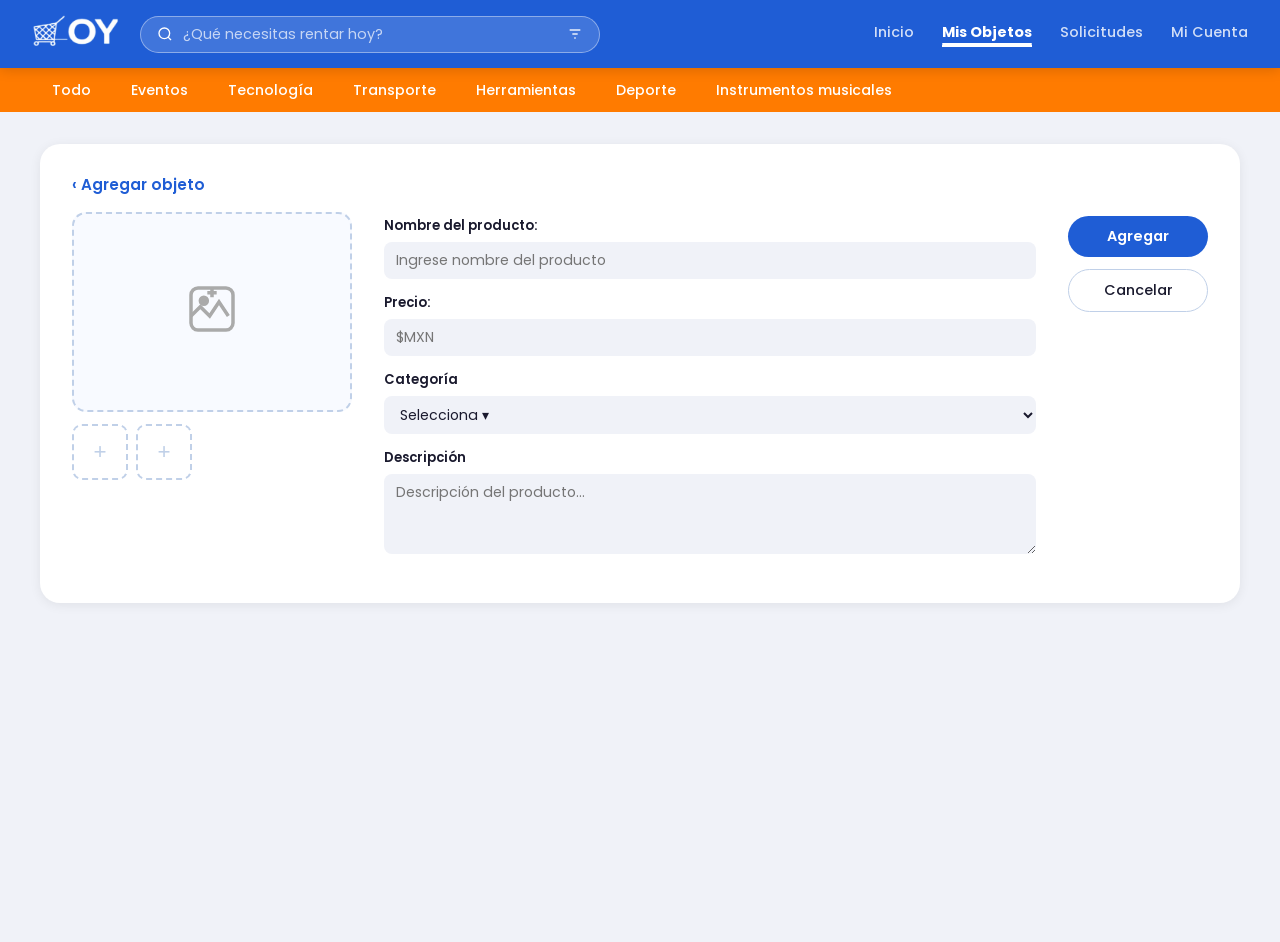
==== Web/agregar-objeto.html @ 55e39ef5 "ya todo" ====
<!DOCTYPE html>
<html lang="es">
<head>
  <meta charset="UTF-8"/>
  <meta name="viewport" content="width=device-width, initial-scale=1.0"/>
  <title>ROY – Agregar Objeto</title>
  <link rel="stylesheet" href="styles.css"/>
  <link href="https://fonts.googleapis.com/css2?family=Poppins:wght@400;500;600;700&display=swap" rel="stylesheet"/>
</head>
<body class="dashboard-page">

  <nav class="navbar-dashboard">
    <a href="dashboard.html" class="logo-dash">
      <img src="img/roy_blanco.png" alt="ROY" class="logo-img-dash"/>
    </a>
    <div class="dash-search">
      <svg width="16" height="16" viewBox="0 0 24 24" fill="none" stroke="white" stroke-width="2"><circle cx="11" cy="11" r="8"/><path d="m21 21-4.35-4.35"/></svg>
      <input type="text" class="dash-search-input" id="searchInput" placeholder="¿Qué necesitas rentar hoy?"/>
      <svg width="16" height="16" viewBox="0 0 24 24" fill="none" stroke="white" stroke-width="2"><line x1="4" y1="6" x2="20" y2="6"/><line x1="8" y1="12" x2="16" y2="12"/><line x1="11" y1="18" x2="13" y2="18"/></svg>
    </div>
    <div class="dash-nav-links">
      <a href="dashboard.html"   class="dash-nav-link">Inicio</a>
      <a href="mis-objetos.html" class="dash-nav-link active">Mis Objetos</a>
      <a href="solicitudes.html" class="dash-nav-link">Solicitudes</a>
      <a href="mi-cuenta.html"   class="dash-nav-link">Mi Cuenta</a>
    </div>
  </nav>

  <nav class="cat-navbar">
    <button class="cat-nav-btn" data-cat="todas">Todo</button>
    <button class="cat-nav-btn" data-cat="eventos">Eventos</button>
    <button class="cat-nav-btn" data-cat="tecnologia">Tecnología</button>
    <button class="cat-nav-btn" data-cat="transporte">Transporte</button>
    <button class="cat-nav-btn" data-cat="herramientas">Herramientas</button>
    <button class="cat-nav-btn" data-cat="deporte">Deporte</button>
    <button class="cat-nav-btn" data-cat="instrumentos">Instrumentos musicales</button>
  </nav>

  <main class="dash-main">

    <div class="agregar-layout">

      <!-- IZQUIERDA: galería -->
      <div class="agregar-galeria">
        <a href="mis-objetos.html" class="breadcrumb-back">‹ Agregar objeto</a>

        <!-- Imagen principal -->
        <div class="agregar-img-main" id="dropZone" onclick="document.getElementById('fileInput').click()">
          <img id="preview-img" src="" alt="" style="display:none; width:100%; height:100%; object-fit:cover; border-radius:12px;"/>
          <div id="upload-placeholder">
            <svg width="56" height="56" viewBox="0 0 24 24" fill="none" stroke="#aaa" stroke-width="1.5">
              <rect x="3" y="3" width="18" height="18" rx="3"/>
              <path d="M3 15l4-4 4 4 4-6 4 6"/>
              <circle cx="8.5" cy="8.5" r="1.5" fill="#aaa"/>
              <path d="M12 3v4M10 5h4" stroke="#aaa" stroke-width="1.5"/>
            </svg>
          </div>
          <input type="file" id="fileInput" accept="image/*" style="display:none"/>
        </div>

        <!-- Thumbnails -->
        <div class="agregar-thumbs">
          <button class="agregar-thumb-add" onclick="document.getElementById('fileInput').click()">+</button>
          <button class="agregar-thumb-add">+</button>
        </div>
      </div>

      <!-- CENTRO: formulario -->
      <div class="agregar-form">
        <div class="modal-campo">
          <label>Nombre del producto:</label>
          <input type="text" class="modal-input" id="ag-nombre" placeholder="Ingrese nombre del producto"/>
        </div>
        <div class="modal-campo">
          <label>Precio:</label>
          <input type="number" class="modal-input" id="ag-precio" placeholder="$MXN"/>
        </div>
        <div class="modal-campo">
          <label>Categoría</label>
          <select class="modal-input" id="ag-cat">
            <option value="">Selecciona ▾</option>
            <option>Herramientas</option>
            <option>Tecnología</option>
            <option>Transporte</option>
            <option>Eventos</option>
            <option>Deporte</option>
            <option>Instrumentos musicales</option>
          </select>
        </div>
        <div class="modal-campo">
          <label>Descripción</label>
          <textarea class="modal-input modal-textarea" id="ag-desc" placeholder="Descripción del producto..."></textarea>
        </div>
      </div>

      <!-- DERECHA: botones -->
      <div class="agregar-btns">
        <button class="btn-guardar-modal" onclick="agregarObjeto()">Agregar</button>
        <a href="mis-objetos.html" class="btn-cancelar-modal" style="text-align:center; text-decoration:none; display:block;">Cancelar</a>
      </div>

    </div>
  </main>

  <script src="agregar-objeto.js"></script>
</body>
</html>
---- Web/styles.css ----
/* ============================================================
   ROY – Estilos principales
   Azul: #1f5dd5  |  Naranja: #ff7b00  |  Blanco: #FFFFFF
============================================================ */
*, *::before, *::after { box-sizing: border-box; margin: 0; padding: 0; }

:root {
  --azul:       #1f5dd5;
  --azul-dark:  #1a4fb5;
  --naranja:    #ff7b00;
  --blanco:     #FFFFFF;
  --texto:      #1A1A2E;
  --texto-suave:#666;
  --font: 'Poppins', sans-serif;
}

body { font-family: var(--font); color: var(--texto); background: var(--blanco); overflow-x: hidden; }

/* ── NAVBAR ── */
.navbar {
  display: flex; align-items: center; justify-content: space-between;
  padding: 0 40px; height: 72px; background: var(--blanco);
  box-shadow: 0 2px 12px rgba(0,0,0,.08); position: sticky; top: 0; z-index: 100;
}
.logo-img { height: 48px; object-fit: contain; }
.nav-links { display: flex; gap: 32px; }
.nav-link {
  text-decoration: none; color: var(--texto); font-weight: 500;
  font-size: .95rem; position: relative; padding-bottom: 4px; transition: color .2s;
}
.nav-link:hover { color: var(--azul); }
.nav-link.active { color: var(--azul); }

/* Rayita — solo aparece en hover */
.nav-link::after {
  content: '';
  position: absolute;
  bottom: 0; left: 50%; right: 50%;
  height: 2px;
  background: var(--azul);
  border-radius: 2px;
  transition: left .25s ease, right .25s ease;
}
.nav-link:hover::after {
  left: 0;
  right: 0;
}
.nav-actions { display: flex; gap: 12px; align-items: center; }

/* ── BOTONES NAVBAR ── */
.btn-primary {
  background: var(--azul); color: var(--blanco); border: 2px solid var(--azul);
  padding: 10px 24px; border-radius: 50px; font-family: var(--font);
  font-size: .9rem; font-weight: 500; text-decoration: none;
  transition: background .25s, color .25s, transform .15s; display: inline-block;
}
.btn-primary:hover { background: transparent; color: var(--azul); transform: translateY(-1px); }

.btn-outline {
  background: transparent; color: var(--azul); border: 2px solid var(--azul);
  padding: 10px 24px; border-radius: 50px; font-family: var(--font);
  font-size: .9rem; font-weight: 500; text-decoration: none;
  transition: background .2s, color .2s, transform .15s; display: inline-block;
}
.btn-outline:hover { background: var(--azul); color: var(--blanco); transform: translateY(-1px); }

/* ── BOTONES HERO ── */
.btn-primary-hero {
  background: var(--azul-dark); color: var(--blanco); border: 2px solid var(--azul-dark);
  padding: 12px 32px; border-radius: 50px; font-family: var(--font);
  font-size: 1rem; font-weight: 500; text-decoration: none;
  transition: background .2s, transform .15s; display: inline-block;
}
.btn-primary-hero:hover { background: #012d6e; transform: translateY(-1px); }

.btn-outline-white {
  background: transparent; color: var(--blanco); border: 2px solid var(--blanco);
  padding: 12px 32px; border-radius: 50px; font-family: var(--font);
  font-size: 1rem; font-weight: 500; text-decoration: none;
  transition: background .2s, color .2s; display: inline-block;
}
.btn-outline-white:hover { background: var(--blanco); color: var(--azul); }

/* ── HERO ── */
.hero {
  background: var(--azul);          /* fondo azul sólido */
  display: flex;
  align-items: center;
  justify-content: space-between;
  padding: 50px 80px 0;             /* sin padding-bottom, la ola ocupa ese espacio */
  gap: 40px;
  position: relative;
  overflow: hidden;
}

.hero-content { flex: 1; position: relative; z-index: 2; padding-bottom: 80px; }
.hero-img      { flex: 1; display: flex; justify-content: flex-end; position: relative; z-index: 2; align-self: flex-end; }

.hero-title {
  font-size: 2.8rem; font-weight: 700; color: var(--blanco);
  line-height: 1.15; margin-bottom: 32px;
}
.hero-btns { display: flex; gap: 16px; flex-wrap: wrap; }

.hero-illustration-img {
  width: 100%; max-width: 500px; object-fit: contain;
  display: block;
}

/* ── OLA al fondo del hero ── */
.hero-wave-svg {
  position: absolute;
  bottom: 0; left: 0;
  width: 100%;
  z-index: 1;
  line-height: 0;
}
.hero-wave-svg svg {
  display: block;
  width: 100%;
  height: 160px;
}

/* ── VENTAJAS ── */
.ventajas { padding: 70px 80px; text-align: center; background: var(--blanco); }
.ventajas-sub { font-size: 1.1rem; color: var(--texto); margin-bottom: 48px; }
.highlight { color: var(--azul); font-weight: 600; }

.cards-row { display: flex; gap: 32px; justify-content: center; flex-wrap: wrap; }
.card {
  border: 1.5px solid #D9E2F0; border-radius: 20px; padding: 36px 28px;
  width: 240px; text-align: center; transition: box-shadow .2s, transform .2s;
}
.card:hover { box-shadow: 0 8px 28px rgba(3,73,165,.15); transform: translateY(-4px); }
.card-icon  { font-size: 2.8rem; margin-bottom: 16px; }
.card-title { color: var(--azul); font-weight: 600; font-size: 1rem; margin-bottom: 10px; }
.card-desc  { color: var(--texto-suave); font-size: .88rem; line-height: 1.5; }

/* ── DIVISOR ── */
.divider { border: none; border-top: 2px solid var(--azul); margin: 0 80px; }

/* ── SOBRE ATP ── */
.sobre { display: flex; gap: 60px; align-items: flex-start; padding: 60px 80px 80px; }
.sobre-logo {
  background: #EFF3FB; border-radius: 16px; padding: 32px; flex-shrink: 0;
  display: flex; align-items: center; justify-content: center;
}
.atp-logo { width: 140px; height: auto; object-fit: contain; }
.sobre-text { max-width: 760px; }
.sobre-negra   { font-size: 1.5rem; font-weight: 700; color: var(--texto); }
.sobre-naranja { font-size: 1.5rem; font-weight: 700; color: var(--naranja); }
.sobre-text p  { margin-top: 14px; font-size: .95rem; line-height: 1.7; color: #444; }

/* ── AUTH ── */
.auth-page { background: var(--blanco); }
.navbar-auth { justify-content: space-between; }
.nav-tagline  { font-weight: 600; font-size: .9rem; color: var(--texto); }

.auth-hero {
  position: relative; min-height: calc(100vh - 72px);
  display: flex; align-items: center; justify-content: center; overflow: hidden;
}
.auth-wave {
  position: absolute; top: 0; left: 0; right: 0; height: 300px;
  background: var(--azul); clip-path: ellipse(60% 100% at 50% 0%); z-index: 0;
}
.auth-wave::after {
  content: ''; position: absolute; bottom: -20px; left: -5%;
  width: 110%; height: 40px; background: var(--naranja); border-radius: 50%;
}
.auth-card {
  position: relative; z-index: 2; background: var(--blanco);
  border-radius: 24px; padding: 40px 44px; width: 100%; max-width: 500px;
  box-shadow: 0 16px 48px rgba(0,0,0,.14); margin: 40px 0;
}
.auth-title { font-size: 1.6rem; font-weight: 400; color: var(--azul); margin-bottom: 8px; }
.auth-title strong { font-weight: 700; }
.auth-sub { font-size: .88rem; color: var(--texto-suave); margin-bottom: 28px; line-height: 1.5; }

.form-group { margin-bottom: 18px; }
.form-input {
  width: 100%; border: none; border-bottom: 1.5px solid #CCC;
  padding: 10px 4px; font-family: var(--font); font-size: .95rem;
  color: var(--texto); outline: none; background: transparent; transition: border-color .2s;
}
.form-input:focus        { border-bottom-color: var(--azul); }
.form-input::placeholder { color: #AAA; }
.btn-form {
  width: 100%; background: transparent; color: var(--azul); border: 2px solid var(--azul);
  padding: 13px; border-radius: 50px; font-family: var(--font); font-size: 1rem;
  font-weight: 600; cursor: pointer; margin-top: 12px;
  transition: background .2s, color .2s, transform .15s;
}
.btn-form:hover { background: var(--azul); color: var(--blanco); transform: translateY(-1px); }
.auth-link { text-align: center; margin-top: 18px; font-size: .88rem; color: var(--texto-suave); }
.auth-link a { color: var(--naranja); font-weight: 600; text-decoration: none; }
.auth-link a:hover { text-decoration: underline; }
.auth-deco       { position: absolute; font-size: 4rem; z-index: 1; opacity: .6; }
.auth-deco-left  { bottom: 60px; left: 60px; }
.auth-deco-right { bottom: 60px; right: 60px; font-size: 5rem; }

/* ── RESPONSIVE ── */
@media (max-width: 768px) {
  .navbar     { padding: 0 20px; }
  .nav-links  { display: none; }
  .hero       { flex-direction: column; padding: 40px 24px 0; }
  .hero-title { font-size: 2rem; }
  .hero-img   { justify-content: center; }
  .ventajas   { padding: 50px 24px; }
  .divider    { margin: 0 24px; }
  .sobre      { flex-direction: column; padding: 40px 24px; }
  .auth-card  { margin: 20px; padding: 32px 24px; }
}


/* ══════════════════════════════
   DASHBOARD (home usuario logueado)
══════════════════════════════ */
.dashboard-page {
  background: #f0f2f8;
  min-height: 100vh;
}

.navbar-dashboard {
  background: var(--azul);
  display: flex;
  align-items: center;
  gap: 24px;
  padding: 0 32px;
  height: 70px;
  position: sticky;
  top: 0;
  z-index: 100;
}

.logo-img-dash {
  height: 42px;
  object-fit: contain;
}

/* Buscador */
.dash-search {
  flex: 1;
  max-width: 500px;
  display: flex;
  align-items: center;
  background: var(--azul);
  border: 2px solid rgba(255,255,255,.5);
  border-radius: 50px;
  padding: 6px 16px;
  gap: 10px;
}
.dash-search-icon  { font-size: 1rem; color: var(--blanco); opacity: .8; }
.dash-search-input {
  flex: 1;
  background: transparent;
  border: none;
  outline: none;
  color: var(--blanco);
  font-family: var(--font);
  font-size: .9rem;
}
.dash-search-input::placeholder { color: rgba(255,255,255,.7); }
.dash-search-filter { font-size: 1.1rem; color: var(--blanco); cursor: pointer; opacity: .8; }

/* Links de nav del dashboard */
.dash-nav-links {
  display: flex;
  gap: 28px;
  margin-left: auto;
}
.dash-nav-link {
  color: var(--blanco);
  text-decoration: none;
  font-weight: 500;
  font-size: .95rem;
  opacity: .85;
  transition: opacity .2s;
  white-space: nowrap;
}
.dash-nav-link:hover,
.dash-nav-link.active { opacity: 1; }
.dash-nav-link.active {
  font-weight: 700;
  border-bottom: 2px solid var(--blanco);
  padding-bottom: 2px;
}

/* Área de contenido */
.dash-main {
  padding: 32px 40px;
  min-height: calc(100vh - 70px);
}

/* ── Mensaje de error en auth ── */
.auth-error {
  background: #fdecea;
  color: #c0392b;
  border: 1px solid #f5c6cb;
  border-radius: 10px;
  padding: 10px 14px;
  font-size: .88rem;
  margin-bottom: 16px;
}


/* ══════════════════════════════
   DASHBOARD COMPLETO
══════════════════════════════ */
.dashboard-page {
  background: #F0F2F8;
  min-height: 100vh;
}

/* ── Navbar ── */
.navbar-dashboard {
  background: var(--azul);
  display: flex;
  align-items: center;
  gap: 20px;
  padding: 0 32px;
  height: 68px;
  position: sticky;
  top: 0;
  z-index: 100;
  box-shadow: 0 2px 12px rgba(0,0,0,.15);
}
.logo-img-dash { height: 38px; object-fit: contain; }

/* Buscador */
.dash-search {
  flex: 1;
  max-width: 460px;
  display: flex;
  align-items: center;
  background: rgba(255,255,255,.15);
  border: 1.5px solid rgba(255,255,255,.4);
  border-radius: 50px;
  padding: 7px 16px;
  gap: 10px;
  transition: background .2s, border-color .2s;
}
.dash-search:focus-within {
  background: rgba(255,255,255,.22);
  border-color: rgba(255,255,255,.7);
}
.dash-search-icon, .dash-search-filter { display: flex; align-items: center; flex-shrink: 0; }
.dash-search-filter { cursor: pointer; opacity: .8; }
.dash-search-input {
  flex: 1; background: transparent; border: none; outline: none;
  color: var(--blanco); font-family: var(--font); font-size: .9rem;
}
.dash-search-input::placeholder { color: rgba(255,255,255,.7); }

/* Nav links */
.dash-nav-links { display: flex; gap: 28px; margin-left: auto; }
.dash-nav-link {
  color: var(--blanco); text-decoration: none; font-weight: 500;
  font-size: .9rem; opacity: .8; transition: opacity .2s;
  white-space: nowrap; padding-bottom: 3px; position: relative;
}
.dash-nav-link::after {
  content: ''; position: absolute; bottom: 0; left: 50%; right: 50%;
  height: 2px; background: var(--blanco); border-radius: 2px;
  transition: left .25s ease, right .25s ease;
}
.dash-nav-link:hover, .dash-nav-link.active { opacity: 1; }
.dash-nav-link:hover::after, .dash-nav-link.active::after { left: 0; right: 0; }

/* ── Main ── */
.dash-main { padding: 32px 40px; }

/* Bienvenida */
.dash-welcome { margin-bottom: 28px; }
.dash-welcome-title { font-size: 1.5rem; font-weight: 700; color: var(--texto); }
.dash-welcome-title span { color: var(--azul); }
.dash-welcome-sub { font-size: .95rem; color: var(--texto-suave); margin-top: 4px; }

/* Secciones */
.dash-section { margin-bottom: 36px; }
.dash-section-title {
  font-size: 1.1rem; font-weight: 600; color: var(--texto);
  margin-bottom: 16px; padding-left: 4px;
  border-left: 4px solid var(--azul); padding-left: 12px;
}

/* Categorías */
.cat-row { display: flex; gap: 10px; flex-wrap: wrap; }
.cat-btn {
  background: var(--blanco); color: var(--texto); border: 1.5px solid #D9E2F0;
  padding: 8px 18px; border-radius: 50px; font-family: var(--font);
  font-size: .85rem; font-weight: 500; cursor: pointer;
  transition: background .2s, color .2s, border-color .2s, transform .15s;
}
.cat-btn:hover { border-color: var(--azul); color: var(--azul); transform: translateY(-1px); }
.cat-btn.active { background: var(--azul); color: var(--blanco); border-color: var(--azul); }

/* Grid de objetos */
.objetos-grid {
  display: grid;
  grid-template-columns: repeat(auto-fill, minmax(240px, 1fr));
  gap: 20px;
}

/* Tarjeta objeto */
.obj-card {
  background: var(--blanco);
  border-radius: 18px;
  overflow: hidden;
  box-shadow: 0 2px 12px rgba(0,0,0,.07);
  transition: box-shadow .2s, transform .2s;
}
.obj-card:hover { box-shadow: 0 8px 28px rgba(3,73,165,.15); transform: translateY(-4px); }

.obj-img-wrap {
  width: 100%; height: 160px; overflow: hidden; background: #EFF3FB;
}
.obj-img-wrap img {
  width: 100%; height: 100%; object-fit: cover;
  transition: transform .3s;
}
.obj-card:hover .obj-img-wrap img { transform: scale(1.05); }

.obj-info { padding: 14px 16px; }
.obj-categoria {
  font-size: .72rem; font-weight: 600; color: var(--azul);
  background: #EFF3FB; padding: 3px 10px; border-radius: 50px;
  text-transform: uppercase; letter-spacing: .5px;
}
.obj-nombre {
  font-size: 1rem; font-weight: 600; color: var(--texto);
  margin: 8px 0 4px;
}
.obj-zona { font-size: .82rem; color: var(--texto-suave); margin-bottom: 12px; }
.obj-footer { display: flex; justify-content: space-between; align-items: center; }
.obj-precio { font-size: 1rem; font-weight: 700; color: var(--naranja); }
.obj-btn {
  background: var(--azul); color: var(--blanco); border: none;
  padding: 7px 16px; border-radius: 50px; font-family: var(--font);
  font-size: .82rem; font-weight: 500; cursor: pointer;
  transition: background .2s, transform .15s;
}
.obj-btn:hover { background: var(--azul-dark); transform: translateY(-1px); }

/* Skeleton loader */
.obj-skeleton {
  background: linear-gradient(90deg, #e8edf5 25%, #f4f6fa 50%, #e8edf5 75%);
  background-size: 200% 100%;
  animation: shimmer 1.4s infinite;
  border-radius: 18px;
  height: 280px;
}
@keyframes shimmer { 0% { background-position: 200% 0; } 100% { background-position: -200% 0; } }

/* Sin resultados / error */
.no-resultados, .error-api {
  text-align: center; color: var(--texto-suave);
  font-size: .95rem; padding: 40px; grid-column: 1/-1;
}

/* ── Responsive dashboard ── */
@media (max-width: 768px) {
  .navbar-dashboard { padding: 0 16px; gap: 12px; }
  .dash-nav-links   { display: none; }
  .dash-main        { padding: 20px 16px; }
  .objetos-grid     { grid-template-columns: repeat(auto-fill, minmax(160px, 1fr)); gap: 12px; }
}


/* ══════════════════════════════
   DASHBOARD – estilos completos
══════════════════════════════ */

/* Bienvenida */
.dash-welcome        { margin-bottom: 32px; }
.dash-welcome-title  { font-size: 1.6rem; font-weight: 700; color: var(--texto); }
.dash-welcome-title span { color: var(--azul); }
.dash-welcome-sub    { font-size: .95rem; color: var(--texto-suave); margin-top: 4px; }

/* Secciones */
.dash-section        { margin-bottom: 36px; }
.dash-section-title  {
  font-size: 1rem; font-weight: 600; color: var(--texto);
  margin-bottom: 16px; padding-left: 12px;
  border-left: 4px solid var(--azul);
}

/* Categorías */
.cat-row { display: flex; gap: 10px; flex-wrap: wrap; }
.cat-btn {
  background: var(--blanco); color: var(--texto);
  border: 1.5px solid #D9E2F0;
  padding: 8px 20px; border-radius: 50px;
  font-family: var(--font); font-size: .85rem; font-weight: 500;
  cursor: pointer; transition: all .2s;
}
.cat-btn:hover  { border-color: var(--azul); color: var(--azul); transform: translateY(-1px); }
.cat-btn.active { background: var(--azul); color: var(--blanco); border-color: var(--azul); }

/* Grid objetos */
.objetos-grid {
  display: grid;
  grid-template-columns: repeat(auto-fill, minmax(230px, 1fr));
  gap: 22px;
}

/* Tarjeta objeto */
.obj-card {
  background: var(--blanco);
  border-radius: 18px;
  overflow: hidden;
  box-shadow: 0 2px 12px rgba(0,0,0,.07);
  transition: box-shadow .25s, transform .25s;
  display: flex;
  flex-direction: column;
}
.obj-card:hover { box-shadow: 0 10px 32px rgba(3,73,165,.14); transform: translateY(-5px); }

.obj-img-wrap {
  position: relative;
  width: 100%; height: 170px; overflow: hidden; background: #EFF3FB;
}
.obj-img-wrap img {
  width: 100%; height: 100%; object-fit: cover;
  transition: transform .35s;
}
.obj-card:hover .obj-img-wrap img { transform: scale(1.06); }

/* Badge categoría flotante */
.obj-badge-cat {
  position: absolute; top: 10px; left: 10px;
  background: var(--azul); color: var(--blanco);
  font-size: .68rem; font-weight: 600;
  padding: 3px 10px; border-radius: 50px;
  text-transform: uppercase; letter-spacing: .4px;
}

/* Badge estado flotante (mis objetos) */
.obj-status {
  position: absolute; top: 10px; right: 10px;
  font-size: .72rem; font-weight: 600;
  padding: 3px 10px; border-radius: 50px;
}
.obj-status.disponible { background: #d4f5e2; color: #1a7a45; }
.obj-status.rentado    { background: #fdecea; color: #c0392b; }

.obj-info    { padding: 14px 16px; flex: 1; display: flex; flex-direction: column; gap: 4px; }
.obj-nombre  { font-size: .98rem; font-weight: 600; color: var(--texto); }
.obj-zona    { font-size: .8rem; color: var(--texto-suave); }
.obj-footer  { display: flex; justify-content: space-between; align-items: center; margin-top: 10px; }
.obj-precio  { font-size: 1.05rem; font-weight: 700; color: var(--naranja); }
.obj-precio small { font-size: .72rem; font-weight: 400; color: var(--texto-suave); }

.obj-btn {
  background: var(--azul); color: var(--blanco); border: none;
  padding: 7px 16px; border-radius: 50px;
  font-family: var(--font); font-size: .8rem; font-weight: 500;
  cursor: pointer; text-decoration: none;
  transition: background .2s, transform .15s; display: inline-block;
}
.obj-btn:hover { background: var(--azul-dark); transform: translateY(-1px); }

.obj-btn-outline {
  background: transparent; color: var(--azul);
  border: 1.5px solid var(--azul);
  padding: 6px 14px; border-radius: 50px;
  font-family: var(--font); font-size: .8rem; font-weight: 500;
  cursor: pointer; text-decoration: none;
  transition: background .2s, color .2s; display: inline-block;
}
.obj-btn-outline:hover { background: var(--azul); color: var(--blanco); }

/* Sin resultados */
.no-resultados { color: var(--texto-suave); font-size: .95rem; padding: 20px 0; }

/* ── Page header ── */
.page-header {
  display: flex; justify-content: space-between;
  align-items: flex-start; margin-bottom: 24px;
}

/* ── Tabs ── */
.tabs { display: flex; gap: 4px; margin-bottom: 24px; border-bottom: 2px solid #E0E6F0; }
.tab {
  background: transparent; border: none; border-bottom: 3px solid transparent;
  margin-bottom: -2px; padding: 10px 20px;
  font-family: var(--font); font-size: .9rem; font-weight: 500;
  color: var(--texto-suave); cursor: pointer; transition: all .2s;
}
.tab:hover  { color: var(--azul); }
.tab.active { color: var(--azul); border-bottom-color: var(--azul); font-weight: 600; }

/* ── Botones generales dashboard ── */
.btn-naranja {
  background: var(--naranja); color: var(--blanco); border: none;
  padding: 11px 24px; border-radius: 50px;
  font-family: var(--font); font-size: .9rem; font-weight: 600;
  cursor: pointer; text-decoration: none; display: inline-block;
  transition: background .2s, transform .15s;
}
.btn-naranja:hover { background: #e06000; transform: translateY(-1px); }

.btn-outline-dash {
  background: transparent; color: var(--azul);
  border: 1.5px solid var(--azul);
  padding: 10px 22px; border-radius: 50px;
  font-family: var(--font); font-size: .9rem; font-weight: 500;
  cursor: pointer; text-decoration: none; display: inline-block;
  transition: background .2s, color .2s;
}
.btn-outline-dash:hover { background: var(--azul); color: var(--blanco); }

/* ── Solicitudes ── */
.solicitudes-list { display: flex; flex-direction: column; gap: 16px; }

.solicitud-card {
  background: var(--blanco); border-radius: 16px;
  padding: 20px 24px;
  box-shadow: 0 2px 12px rgba(0,0,0,.07);
  display: flex; align-items: center; gap: 20px;
  transition: box-shadow .2s;
}
.solicitud-card:hover { box-shadow: 0 6px 24px rgba(3,73,165,.12); }

.solicitud-img {
  width: 80px; height: 80px; border-radius: 12px;
  object-fit: cover; flex-shrink: 0;
}
.solicitud-info  { flex: 1; }
.solicitud-nombre{ font-size: 1rem; font-weight: 600; color: var(--texto); margin-bottom: 4px; }
.solicitud-meta  { font-size: .83rem; color: var(--texto-suave); margin-top: 2px; }

.solicitud-actions { display: flex; flex-direction: column; align-items: flex-end; gap: 10px; flex-shrink: 0; }

/* Badges solicitud */
.sol-badge {
  font-size: .78rem; font-weight: 600; padding: 4px 14px; border-radius: 50px;
}
.sol-badge.pendiente  { background: #FFF3CD; color: #856404; }
.sol-badge.aprobada   { background: #d4f5e2; color: #1a7a45; }
.sol-badge.completada { background: #e0e7ff; color: #3730a3; }
.sol-badge.rechazada  { background: #fdecea; color: #c0392b; }

.sol-btns { display: flex; gap: 8px; }
.btn-aprobar  { background: #27ae60; color: white; border: none; padding: 7px 16px; border-radius: 50px; font-family: var(--font); font-size: .8rem; font-weight: 600; cursor: pointer; transition: background .2s; }
.btn-aprobar:hover  { background: #219150; }
.btn-rechazar { background: #e74c3c; color: white; border: none; padding: 7px 16px; border-radius: 50px; font-family: var(--font); font-size: .8rem; font-weight: 600; cursor: pointer; transition: background .2s; }
.btn-rechazar:hover { background: #c0392b; }

/* ── Mi Cuenta ── */
.cuenta-layout { display: grid; grid-template-columns: 300px 1fr; gap: 24px; align-items: start; }
.cuenta-card   { background: var(--blanco); border-radius: 20px; padding: 32px; box-shadow: 0 2px 12px rgba(0,0,0,.07); }

.perfil-card   { text-align: center; }
.perfil-avatar {
  width: 80px; height: 80px; border-radius: 50%;
  background: var(--azul); color: var(--blanco);
  font-size: 1.6rem; font-weight: 700;
  display: flex; align-items: center; justify-content: center;
  margin: 0 auto 16px;
}
.perfil-nombre { font-size: 1.15rem; font-weight: 700; color: var(--texto); }
.perfil-correo { font-size: .85rem; color: var(--texto-suave); margin-top: 4px; }
.perfil-zona   { font-size: .85rem; color: var(--texto-suave); margin-top: 4px; margin-bottom: 20px; }

.perfil-stats  { display: flex; justify-content: center; align-items: center; gap: 0; margin-bottom: 24px; }
.stat          { display: flex; flex-direction: column; align-items: center; padding: 0 16px; }
.stat-num      { font-size: 1.1rem; font-weight: 700; color: var(--azul); }
.stat-label    { font-size: .72rem; color: var(--texto-suave); margin-top: 2px; }
.stat-sep      { width: 1px; height: 36px; background: #E0E6F0; }

.btn-cerrar-sesion {
  display: block; width: 100%; background: transparent;
  color: #e74c3c; border: 1.5px solid #e74c3c;
  padding: 10px; border-radius: 50px;
  font-family: var(--font); font-size: .9rem; font-weight: 600;
  cursor: pointer; text-decoration: none; text-align: center;
  transition: background .2s, color .2s;
}
.btn-cerrar-sesion:hover { background: #e74c3c; color: var(--blanco); }

.editar-title  { font-size: 1.05rem; font-weight: 700; color: var(--texto); margin-bottom: 20px; }
.form-row-dash { display: flex; gap: 16px; }
.form-group-dash { display: flex; flex-direction: column; gap: 6px; margin-bottom: 16px; flex: 1; }
.form-label-dash { font-size: .82rem; font-weight: 600; color: var(--texto); }
.form-input-dash {
  border: 1.5px solid #D9E2F0; border-radius: 10px;
  padding: 10px 14px; font-family: var(--font); font-size: .9rem;
  color: var(--texto); outline: none;
  transition: border-color .2s;
}
.form-input-dash:focus { border-color: var(--azul); }
.form-textarea { resize: vertical; min-height: 100px; }

.btn-guardar {
  background: var(--azul); color: var(--blanco); border: none;
  padding: 11px 28px; border-radius: 50px;
  font-family: var(--font); font-size: .9rem; font-weight: 600;
  cursor: pointer; transition: background .2s, transform .15s;
}
.btn-guardar:hover { background: var(--azul-dark); transform: translateY(-1px); }

/* ── Publicar Objeto ── */
.publicar-card { background: var(--blanco); border-radius: 20px; padding: 36px; box-shadow: 0 2px 12px rgba(0,0,0,.07); max-width: 720px; }

.img-upload-zone {
  border: 2px dashed #C0D0E8; border-radius: 16px;
  padding: 40px; text-align: center;
  cursor: pointer; margin-bottom: 24px;
  transition: border-color .2s, background .2s;
  background: #F8FAFF;
}
.img-upload-zone:hover, .img-upload-zone.drag-over {
  border-color: var(--azul); background: #EFF3FB;
}
.img-upload-icon { font-size: 2.5rem; margin-bottom: 10px; }
.img-upload-text { font-weight: 600; color: var(--texto); font-size: .95rem; }
.img-upload-sub  { font-size: .8rem; color: var(--texto-suave); margin-top: 4px; }

.publicar-btns { display: flex; justify-content: flex-end; gap: 12px; margin-top: 8px; }

/* ── Responsive ── */
@media (max-width: 900px) {
  .cuenta-layout { grid-template-columns: 1fr; }
}
@media (max-width: 768px) {
  .navbar-dashboard { padding: 0 16px; }
  .dash-nav-links   { display: none; }
  .dash-main        { padding: 20px 16px; }
  .objetos-grid     { grid-template-columns: repeat(auto-fill, minmax(160px, 1fr)); gap: 14px; }
  .solicitud-card   { flex-direction: column; align-items: flex-start; }
  .solicitud-actions{ align-items: flex-start; }
  .page-header      { flex-direction: column; gap: 12px; }
  .form-row-dash    { flex-direction: column; }
}


/* ══════════════════════════════
   BARRA NARANJA CATEGORÍAS
══════════════════════════════ */
.cat-navbar {
  background: var(--naranja);
  display: flex;
  align-items: center;
  gap: 0;
  padding: 0 32px;
  height: 44px;
  position: sticky;
  top: 68px;
  z-index: 99;
  overflow-x: auto;
  scrollbar-width: none;
}
.cat-navbar::-webkit-scrollbar { display: none; }

.cat-nav-btn {
  background: transparent;
  color: var(--blanco);
  border: none;
  padding: 0 20px;
  height: 44px;
  font-family: var(--font);
  font-size: .88rem;
  font-weight: 500;
  cursor: pointer;
  white-space: nowrap;
  position: relative;
  transition: background .2s;
}
.cat-nav-btn::after {
  content: '';
  position: absolute;
  bottom: 0; left: 50%; right: 50%;
  height: 3px;
  background: var(--blanco);
  border-radius: 3px 3px 0 0;
  transition: left .25s ease, right .25s ease;
}
.cat-nav-btn:hover::after,
.cat-nav-btn.active::after { left: 0; right: 0; }
.cat-nav-btn.active { background: rgba(0,0,0,.12); font-weight: 600; }

/* ══════════════════════════════
   BANNER HERO DASHBOARD
══════════════════════════════ */
.dash-banner {
  background: linear-gradient(135deg, #c8d8f5 0%, #b0c8f0 50%, #a0b8e8 100%);
  border-radius: 20px;
  min-height: 240px;
  display: flex;
  align-items: center;
  justify-content: space-between;
  padding: 30px 40px;
  margin-bottom: 36px;
  position: relative;
  overflow: hidden;
}

.dash-banner-imgs {
  position: relative;
  width: 340px;
  height: 200px;
  flex-shrink: 0;
}
.banner-img {
  position: absolute;
  border-radius: 12px;
  object-fit: cover;
  box-shadow: 0 8px 24px rgba(0,0,0,.18);
}
.banner-img.b1 { width: 100px; height: 100px; top: 10px;  left: 0;   transform: rotate(-8deg); }
.banner-img.b2 { width: 110px; height: 110px; top: 0;     left: 90px; transform: rotate(4deg); }
.banner-img.b3 { width: 95px;  height: 95px;  top: 20px;  left: 200px; transform: rotate(-5deg); }
.banner-img.b4 { width: 130px; height: 100px; bottom: 0;  left: 60px; transform: rotate(3deg); }

.dash-banner-text { flex: 1; text-align: right; }
.banner-title {
  font-size: 2rem; font-weight: 700; color: var(--azul); line-height: 1.2;
  margin-bottom: 12px;
}
.banner-title span { color: var(--azul); }
.banner-sub { font-size: .9rem; color: #444; line-height: 1.6; margin-bottom: 20px; }
.banner-link {
  color: var(--naranja); font-weight: 700; font-size: .82rem;
  text-decoration: none; letter-spacing: .5px;
  transition: opacity .2s;
}
.banner-link:hover { opacity: .75; }

/* ══════════════════════════════
   TÍTULOS AZULES SECCIONES
══════════════════════════════ */
.dash-section-title-blue {
  font-size: 1.05rem; font-weight: 700;
  color: var(--azul); margin-bottom: 18px;
}

/* ══════════════════════════════
   QUIZÁS TE INTERESA
══════════════════════════════ */
.interesa-grid {
  display: flex;
  gap: 16px;
  overflow-x: auto;
  padding-bottom: 12px;
  scrollbar-width: thin;
  scrollbar-color: #D9E2F0 transparent;
}
.interesa-grid::-webkit-scrollbar { height: 5px; }
.interesa-grid::-webkit-scrollbar-track { background: transparent; }
.interesa-grid::-webkit-scrollbar-thumb { background: #D9E2F0; border-radius: 10px; }

.interesa-card {
  background: var(--blanco);
  border-radius: 16px;
  display: flex;
  align-items: center;
  gap: 16px;
  padding: 16px;
  box-shadow: 0 2px 10px rgba(0,0,0,.06);
  border: 1px solid #E8EDF5;
  transition: box-shadow .2s, transform .2s;
  min-width: 300px;
  flex-shrink: 0;
}
.interesa-card:hover {
  box-shadow: 0 6px 24px rgba(31,93,213,.12);
  transform: translateY(-2px);
}
.interesa-card img {
  width: 90px; height: 90px;
  object-fit: cover; border-radius: 12px; flex-shrink: 0;
}
.interesa-info { flex: 1; }
.interesa-info h4 {
  font-size: .92rem; font-weight: 600;
  color: var(--texto); margin-bottom: 6px; line-height: 1.3;
}
.interesa-info p { font-size: .78rem; color: var(--texto-suave); line-height: 1.5; margin-bottom: 8px; }
.interesa-link {
  color: var(--naranja); font-weight: 600; font-size: .82rem;
  text-decoration: none; transition: opacity .2s;
}
.interesa-link:hover { opacity: .7; }

/* ══════════════════════════════
   TE PUEDE SERVIR PARA
══════════════════════════════ */
.servir-grid {
  display: flex;
  gap: 16px;
  overflow-x: auto;
  padding-bottom: 12px;
  scrollbar-width: thin;
  scrollbar-color: #D9E2F0 transparent;
}
.servir-grid::-webkit-scrollbar { height: 5px; }
.servir-grid::-webkit-scrollbar-track { background: transparent; }
.servir-grid::-webkit-scrollbar-thumb { background: #D9E2F0; border-radius: 10px; }

.servir-card {
  background: var(--blanco);
  border-radius: 16px;
  padding: 16px;
  text-align: center;
  box-shadow: 0 2px 10px rgba(0,0,0,.06);
  border: 1px solid #E8EDF5;
  transition: box-shadow .2s, transform .2s;
  min-width: 180px;
  flex-shrink: 0;
  display: flex;
  flex-direction: column;
  justify-content: space-between;
  text-decoration: none;
  color: inherit;
  overflow: hidden;
}
.servir-card:hover { box-shadow: 0 6px 24px rgba(31,93,213,.12); transform: translateY(-2px); }
.servir-label {
  font-size: .85rem; font-weight: 600;
  color: var(--texto); margin-bottom: 12px;
}
.servir-card img {
  width: 100%; height: 140px;
  object-fit: cover; border-radius: 10px;
}

/* ══════════════════════════════
   LO MEJOR PARA EL CALOR
══════════════════════════════ */
.calor-grid {
  display: flex;
  gap: 24px;
  overflow-x: auto;
  padding-bottom: 12px;
  scrollbar-width: thin;
  scrollbar-color: #D9E2F0 transparent;
}
.calor-grid::-webkit-scrollbar { height: 5px; }
.calor-grid::-webkit-scrollbar-track { background: transparent; }
.calor-grid::-webkit-scrollbar-thumb { background: #D9E2F0; border-radius: 10px; }

.calor-card {
  text-align: center;
  transition: transform .2s;
  cursor: pointer;
  flex-shrink: 0;
}
.calor-card:hover { transform: translateY(-4px); }
.calor-img-wrap {
  width: 140px; height: 140px;
  border-radius: 50%;
  overflow: hidden;
  margin: 0 auto 12px;
  background: #c8d8f5;
  box-shadow: 0 4px 16px rgba(31,93,213,.15);
}
.calor-img-wrap img { width: 100%; height: 100%; object-fit: cover; }
.calor-card p { font-size: .9rem; font-weight: 600; color: var(--texto); }

/* ══════════════════════════════
   RESPONSIVE DASHBOARD
══════════════════════════════ */
@media (max-width: 900px) {
  .servir-grid { grid-template-columns: repeat(2, 1fr); }
  .calor-grid  { grid-template-columns: repeat(2, 1fr); }
}
@media (max-width: 768px) {
  .dash-banner { flex-direction: column; text-align: center; padding: 24px; }
  .dash-banner-text { text-align: center; }
  .dash-banner-imgs { width: 100%; height: 140px; }
  .interesa-grid { grid-template-columns: 1fr; }
  .servir-grid   { grid-template-columns: repeat(2, 1fr); }
  .calor-grid    { grid-template-columns: repeat(2, 1fr); }
}


/* ── Resultados ── */
.resultados-header { margin-bottom: 24px; }
.resultados-label  { font-size: .95rem; color: var(--texto-suave); }
.resultados-label strong { color: var(--texto); }

.sin-resultados {
  display: flex;
  flex-direction: column;
  align-items: center;
  justify-content: center;
  padding: 80px 20px;
  text-align: center;
}
.sin-resultados-icon { font-size: 4rem; margin-bottom: 16px; opacity: .4; }
.sin-resultados h3   { font-size: 1.3rem; font-weight: 700; color: var(--texto); margin-bottom: 10px; }
.sin-resultados p    { font-size: .95rem; color: var(--texto-suave); }


/* ══════════════════════════════
   OBJETOS CERCA DE TI — scroll horizontal
══════════════════════════════ */
.cerca-scroll {
  display: flex;
  gap: 18px;
  overflow-x: auto;
  padding-bottom: 14px;
  scrollbar-width: thin;
  scrollbar-color: #D9E2F0 transparent;
}
.cerca-scroll::-webkit-scrollbar       { height: 5px; }
.cerca-scroll::-webkit-scrollbar-track { background: transparent; }
.cerca-scroll::-webkit-scrollbar-thumb { background: #D9E2F0; border-radius: 10px; }

.cerca-card {
  background: var(--blanco);
  border-radius: 18px;
  overflow: hidden;
  box-shadow: 0 2px 12px rgba(0,0,0,.07);
  min-width: 220px;
  flex-shrink: 0;
  transition: box-shadow .25s, transform .25s;
  display: flex;
  flex-direction: column;
}
.cerca-card:hover { box-shadow: 0 10px 32px rgba(31,93,213,.14); transform: translateY(-5px); }

.cerca-img { width: 100%; height: 150px; overflow: hidden; background: #EFF3FB; }
.cerca-img img { width: 100%; height: 100%; object-fit: cover; transition: transform .35s; }
.cerca-card:hover .cerca-img img { transform: scale(1.06); }

.cerca-info { padding: 14px; flex: 1; display: flex; flex-direction: column; gap: 4px; }
.cerca-cat  {
  font-size: .68rem; font-weight: 600; color: var(--azul);
  background: #EFF3FB; padding: 3px 10px; border-radius: 50px;
  text-transform: uppercase; letter-spacing: .4px;
  display: inline-block; width: fit-content;
}
.cerca-info h4  { font-size: .92rem; font-weight: 600; color: var(--texto); margin-top: 6px; }
.cerca-zona     { font-size: .8rem; color: var(--texto-suave); }
.cerca-footer   { display: flex; justify-content: space-between; align-items: center; margin-top: 10px; }
.cerca-precio   { font-size: 1rem; font-weight: 700; color: var(--naranja); }
.cerca-precio small { font-size: .72rem; font-weight: 400; color: var(--texto-suave); }


/* ══════════════════════════════
   DETALLE OBJETO
══════════════════════════════ */

/* Breadcrumb */
.breadcrumb {
  display: flex; align-items: center; gap: 8px;
  font-size: .85rem; color: var(--texto-suave);
  margin-bottom: 24px;
}
.breadcrumb a { color: var(--texto-suave); text-decoration: none; transition: color .2s; }
.breadcrumb a:hover { color: var(--azul); }
.breadcrumb-cat { color: var(--azul) !important; font-weight: 500; }
.breadcrumb span:last-child { color: var(--texto); font-weight: 500; }

/* Layout principal */
.detalle-layout {
  display: grid;
  grid-template-columns: 480px 1fr;
  gap: 48px;
  margin-bottom: 48px;
  align-items: start;
}

/* Galería */
.galeria-main {
  width: 100%; height: 340px;
  border-radius: 18px; overflow: hidden;
  background: #EFF3FB;
  margin-bottom: 12px;
}
.galeria-main img {
  width: 100%; height: 100%; object-fit: cover;
  transition: opacity .2s ease;
}
.galeria-thumbs { display: flex; gap: 10px; }
.thumb {
  width: 80px; height: 80px; object-fit: cover;
  border-radius: 12px; cursor: pointer;
  border: 2px solid transparent;
  transition: border-color .2s, transform .2s;
  opacity: .7;
}
.thumb:hover { opacity: 1; transform: translateY(-2px); }
.thumb.active { border-color: var(--azul); opacity: 1; }

/* Info */
.detalle-cat {
  font-size: .78rem; font-weight: 600; color: var(--azul);
  background: #EFF3FB; padding: 3px 12px; border-radius: 50px;
  display: inline-block; margin-bottom: 12px;
  text-transform: uppercase; letter-spacing: .5px;
}
.detalle-nombre {
  font-size: 1.3rem; font-weight: 700; color: var(--texto);
  line-height: 1.3; margin-bottom: 8px;
}
.detalle-vendedor { font-size: .88rem; color: var(--texto-suave); margin-bottom: 12px; }
.detalle-vendedor-link { color: var(--naranja); font-weight: 600; text-decoration: none; }
.detalle-vendedor-link:hover { text-decoration: underline; }

/* Rating */
.detalle-rating { display: flex; align-items: center; gap: 12px; margin-bottom: 16px; }
.stars { display: flex; gap: 2px; }
.star       { font-size: 1.2rem; color: #D9E2F0; }
.star.filled{ color: var(--naranja); }
.star.half  { color: var(--naranja); opacity: .5; }
.stars.small .star { font-size: 1rem; }
.rating-num { font-size: .95rem; font-weight: 600; color: var(--texto); }
.detalle-estado { font-size: .78rem; font-weight: 600; padding: 4px 14px; border-radius: 50px; margin-left: 4px; }
.detalle-estado.disponible { background: #d4f5e2; color: #1a7a45; }
.detalle-estado.no-disponible { background: #fdecea; color: #c0392b; }

.detalle-precio {
  font-size: 2rem; font-weight: 700; color: var(--naranja);
  margin-bottom: 20px;
}

/* Descripción */
.detalle-desc { margin-bottom: 28px; }
.detalle-desc-title { font-size: .9rem; font-weight: 700; color: var(--texto); margin-bottom: 10px; }
.detalle-desc-list {
  list-style: none; display: flex; flex-direction: column; gap: 6px;
}
.detalle-desc-list li {
  font-size: .88rem; color: #444; line-height: 1.6;
  padding-left: 16px; position: relative;
}
.detalle-desc-list li::before {
  content: '·'; position: absolute; left: 0;
  color: var(--azul); font-weight: 700; font-size: 1.2rem; line-height: 1.2;
}

/* Botón solicitud */
.btn-solicitud {
  background: var(--azul); color: var(--blanco); border: none;
  padding: 14px 40px; border-radius: 50px;
  font-family: var(--font); font-size: 1rem; font-weight: 600;
  cursor: pointer; width: 100%;
  transition: background .2s, transform .15s;
}
.btn-solicitud:hover { background: var(--azul-dark); transform: translateY(-2px); }

/* ══════════════════════════════
   RESEÑAS
══════════════════════════════ */
.resenas-section { margin-top: 8px; }

.resenas-layout {
  display: grid;
  grid-template-columns: 240px 1fr;
  gap: 40px;
  align-items: start;
}

/* Resumen */
.resenas-rating-big { display: flex; align-items: center; gap: 10px; margin-bottom: 4px; }
.resenas-rating-big .rating-num { font-size: 1.3rem; font-weight: 700; }
.resenas-total { font-size: .82rem; color: var(--texto-suave); margin-bottom: 16px; }

.resenas-barras { display: flex; flex-direction: column; gap: 8px; }
.barra-row { display: flex; align-items: center; gap: 10px; }
.barra-label { font-size: .78rem; color: var(--azul); font-weight: 500; width: 75px; flex-shrink: 0; }
.barra-track {
  flex: 1; height: 8px; background: #E8EDF5; border-radius: 10px; overflow: hidden;
}
.barra-fill { height: 100%; background: #E8EDF5; border-radius: 10px; transition: width .4s ease; }
.barra-fill.naranja { background: var(--naranja); }
.barra-pct { font-size: .78rem; color: var(--azul); font-weight: 500; width: 30px; text-align: right; flex-shrink: 0; }

/* Cards reseñas */
.resenas-lista { display: flex; flex-direction: column; gap: 16px; }
.resena-card {
  background: var(--blanco); border-radius: 16px;
  padding: 20px 24px; border: 1px solid #E8EDF5;
  box-shadow: 0 2px 10px rgba(0,0,0,.05);
}
.resena-header { display: flex; align-items: flex-start; gap: 14px; margin-bottom: 12px; }
.resena-avatar {
  width: 42px; height: 42px; border-radius: 50%;
  background: var(--azul); color: var(--blanco);
  font-size: .85rem; font-weight: 700;
  display: flex; align-items: center; justify-content: center;
  flex-shrink: 0;
}
.resena-nombre { font-size: .95rem; font-weight: 600; color: var(--texto); margin-bottom: 2px; }
.resena-fecha  { font-size: .75rem; color: var(--texto-suave); margin-top: 2px; }
.resena-texto  { font-size: .85rem; color: #444; line-height: 1.65; text-align: justify; }

/* Responsive detalle */
@media (max-width: 900px) {
  .detalle-layout  { grid-template-columns: 1fr; }
  .resenas-layout  { grid-template-columns: 1fr; }
  .galeria-main    { height: 240px; }
}

/* Cards clickeables sin subrayado */
a.servir-card, a.calor-card {
  text-decoration: none;
  color: inherit;
  display: block;
}


/* ══════════════════════════════
   MIS OBJETOS
══════════════════════════════ */
.misobjetos-header {
  display: flex; justify-content: space-between;
  align-items: center; margin-bottom: 8px;
}
.btn-agregar {
  background: var(--azul); color: var(--blanco); border: none;
  padding: 10px 24px; border-radius: 50px;
  font-family: var(--font); font-size: .9rem; font-weight: 600;
  cursor: pointer; text-decoration: none; display: inline-block;
  transition: background .2s, transform .15s;
}
.btn-agregar:hover { background: var(--azul-dark); transform: translateY(-1px); }

.misobjetos-table-header {
  display: grid; grid-template-columns: 100px 1fr auto 80px;
  padding: 6px 16px; font-size: .8rem;
  font-weight: 600; color: var(--azul);
}
.col-precio { text-align: right; }

.misobjetos-list { display: flex; flex-direction: column; }

.miobjeto-row {
  display: grid; grid-template-columns: 100px 1fr 80px;
  align-items: center; gap: 16px;
  padding: 16px; border-bottom: 1px solid #E8EDF5;
  transition: background .15s;
}
.miobjeto-row:hover { background: #F8FAFF; }

.miobjeto-img {
  width: 90px; height: 70px;
  object-fit: cover; border-radius: 10px;
}
.miobjeto-info { display: flex; flex-direction: column; gap: 4px; }
.miobjeto-nombre { font-size: .95rem; font-weight: 600; color: var(--texto); }
.miobjeto-cat    { font-size: .8rem; color: var(--texto-suave); margin-bottom: 8px; }

.miobjeto-btns { display: flex; gap: 8px; align-items: center; }

.btn-ver-detalles, .btn-ver-solicitudes {
  background: transparent; border: 1.5px solid #C0D0E8;
  padding: 6px 16px; border-radius: 50px;
  font-family: var(--font); font-size: .8rem; font-weight: 500;
  color: var(--texto); cursor: pointer;
  transition: border-color .2s, color .2s;
}
.btn-ver-detalles:hover  { border-color: var(--azul); color: var(--azul); }
.btn-ver-solicitudes:hover { border-color: var(--naranja); color: var(--naranja); }

.btn-eliminar {
  background: transparent; border: none;
  font-size: 1.1rem; cursor: pointer; opacity: .5;
  transition: opacity .2s, transform .2s;
  padding: 4px;
}
.btn-eliminar:hover { opacity: 1; transform: scale(1.1); }

.miobjeto-precio { font-size: 1.05rem; font-weight: 700; color: var(--naranja); text-align: right; }

/* ══════════════════════════════
   MODALES
══════════════════════════════ */
.modal-overlay {
  position: fixed; inset: 0;
  background: rgba(0,0,0,.45);
  display: flex; align-items: center; justify-content: center;
  z-index: 1000;
}

/* Modal detalles */
.modal-detalles {
  background: var(--blanco); border-radius: 20px;
  width: 90%; max-width: 820px;
  padding: 28px 32px;
  box-shadow: 0 20px 60px rgba(0,0,0,.2);
  max-height: 90vh; overflow-y: auto;
}
.modal-detalles-header { margin-bottom: 20px; }
.modal-back {
  color: var(--azul); font-weight: 600; font-size: .95rem;
  text-decoration: none; cursor: pointer;
}
.modal-back:hover { text-decoration: underline; }

.modal-detalles-body {
  display: grid;
  grid-template-columns: 280px 1fr 120px;
  gap: 28px; align-items: start;
}

/* Galería modal */
.modal-img-main {
  width: 100%; height: 200px; border-radius: 14px;
  overflow: hidden; background: #EFF3FB; margin-bottom: 10px;
}
.modal-img-main img { width: 100%; height: 100%; object-fit: cover; transition: opacity .2s; }
.modal-thumbs { display: flex; gap: 8px; align-items: center; }
.modal-thumb {
  width: 56px; height: 56px; object-fit: cover;
  border-radius: 8px; cursor: pointer;
  border: 2px solid transparent; opacity: .7;
  transition: border-color .2s, opacity .2s;
}
.modal-thumb.active { border-color: var(--azul); opacity: 1; }
.modal-thumb:hover  { opacity: 1; }
.modal-thumb-add {
  width: 56px; height: 56px; border-radius: 8px;
  border: 2px dashed #C0D0E8; background: transparent;
  font-size: 1.4rem; color: #C0D0E8; cursor: pointer;
  transition: border-color .2s, color .2s;
}
.modal-thumb-add:hover { border-color: var(--azul); color: var(--azul); }

/* Info modal */
.modal-campo { margin-bottom: 14px; }
.modal-campo label { font-size: .82rem; font-weight: 600; color: var(--texto); display: block; margin-bottom: 6px; }
.modal-input {
  width: 100%; border: none; border-radius: 8px;
  padding: 8px 12px; font-family: var(--font); font-size: .88rem;
  color: var(--texto); background: #F0F2F8; outline: none;
}
.modal-input:focus { background: #E8EDF5; }
.modal-textarea { resize: vertical; min-height: 80px; }

/* Botones modal detalles */
.modal-detalles-btns { display: flex; flex-direction: column; gap: 10px; padding-top: 32px; }
.btn-guardar-modal {
  background: var(--azul); color: var(--blanco); border: none;
  padding: 10px 20px; border-radius: 50px;
  font-family: var(--font); font-size: .9rem; font-weight: 600;
  cursor: pointer; transition: background .2s;
}
.btn-guardar-modal:hover { background: var(--azul-dark); }
.btn-cancelar-modal {
  background: transparent; color: var(--texto);
  border: 1.5px solid #C0D0E8;
  padding: 10px 20px; border-radius: 50px;
  font-family: var(--font); font-size: .9rem; font-weight: 500;
  cursor: pointer; transition: border-color .2s;
}
.btn-cancelar-modal:hover { border-color: var(--azul); color: var(--azul); }

/* Modal solicitudes */
.modal-solicitudes {
  background: var(--blanco); border-radius: 20px;
  width: 90%; max-width: 480px;
  padding: 28px 32px;
  box-shadow: 0 20px 60px rgba(0,0,0,.2);
}
.modal-sol-header {
  display: flex; justify-content: space-between;
  align-items: center; margin-bottom: 24px;
}
.modal-sol-header h3 { font-size: 1.1rem; font-weight: 700; color: var(--texto); }
.modal-close {
  background: transparent; border: none;
  font-size: 1.1rem; cursor: pointer; color: var(--texto-suave);
  transition: color .2s;
}
.modal-close:hover { color: var(--texto); }

.modal-sol-grid {
  display: grid; grid-template-columns: 1fr 1fr; gap: 16px;
}
.sol-persona-card {
  background: #F8FAFF; border-radius: 16px;
  padding: 20px 16px; text-align: center;
  border: 1px solid #E8EDF5;
  transition: box-shadow .2s;
  cursor: pointer;
}
.sol-persona-card:hover { box-shadow: 0 4px 16px rgba(31,93,213,.12); }
.sol-avatar { font-size: 2.8rem; margin-bottom: 10px; }
.sol-nombre { font-size: .88rem; font-weight: 600; color: var(--texto); margin-bottom: 4px; }
.sol-fecha  { font-size: .78rem; color: var(--texto-suave); }


/* ══════════════════════════════
   AGREGAR OBJETO
══════════════════════════════ */
.agregar-layout {
  display: grid;
  grid-template-columns: 280px 1fr 140px;
  gap: 32px;
  align-items: start;
  background: var(--blanco);
  border-radius: 20px;
  padding: 28px 32px;
  box-shadow: 0 2px 12px rgba(0,0,0,.07);
}

.agregar-back {
  display: inline-block; color: var(--azul);
  font-weight: 600; font-size: .95rem;
  text-decoration: none; margin-bottom: 16px;
  border: 1.5px solid var(--azul);
  padding: 4px 14px; border-radius: 50px;
  transition: background .2s, color .2s;
}
.agregar-back:hover { background: var(--azul); color: var(--blanco); }

.agregar-img-main {
  width: 100%; height: 200px;
  border: 2px dashed #C0D0E8; border-radius: 14px;
  background: #F8FAFF; cursor: pointer;
  display: flex; align-items: center; justify-content: center;
  margin-bottom: 12px; transition: border-color .2s;
  overflow: hidden;
}
.agregar-img-main:hover { border-color: var(--azul); }

.agregar-thumbs { display: flex; gap: 8px; }
.agregar-thumb-add {
  width: 56px; height: 56px; border-radius: 10px;
  border: 2px dashed #C0D0E8; background: transparent;
  font-size: 1.4rem; color: #C0D0E8; cursor: pointer;
  transition: border-color .2s, color .2s;
}
.agregar-thumb-add:hover { border-color: var(--azul); color: var(--azul); }

.agregar-form { padding-top: 44px; }

.agregar-btns {
  display: flex; flex-direction: column;
  gap: 12px; padding-top: 44px;
}

/* Back link estilo breadcrumb */
.breadcrumb-back {
  display: inline-block;
  color: var(--azul); font-weight: 600; font-size: .95rem;
  text-decoration: none; margin-bottom: 16px;
  transition: opacity .2s;
}
.breadcrumb-back:hover { opacity: .7; }


/* ══════════════════════════════
   MIS SOLICITUDES
══════════════════════════════ */
.sol-toggle {
  display: flex; justify-content: center;
  gap: 0; margin-bottom: 24px;
  background: #E8EDF5; border-radius: 50px;
  padding: 4px; width: fit-content; margin-inline: auto;
}
.sol-toggle-btn {
  background: transparent; border: none;
  padding: 8px 28px; border-radius: 50px;
  font-family: var(--font); font-size: .9rem; font-weight: 500;
  color: var(--texto-suave); cursor: pointer;
  transition: background .2s, color .2s;
}
.sol-toggle-btn.active {
  background: var(--azul); color: var(--blanco); font-weight: 600;
}

/* Tabla */
.sol-tabla {
  background: var(--blanco); border-radius: 16px;
  box-shadow: 0 2px 12px rgba(0,0,0,.07);
  overflow: hidden;
}
.sol-tabla-header {
  display: grid; grid-template-columns: 2fr 2fr 1fr;
  background: #E8EDF5; padding: 12px 24px;
  font-size: .85rem; font-weight: 600; color: var(--texto);
}
.sol-fila {
  display: grid; grid-template-columns: 2fr 2fr 1fr;
  padding: 20px 24px; border-bottom: 1px solid #F0F2F8;
  align-items: center; gap: 16px;
  transition: background .15s;
}
.sol-fila:hover { background: #FAFBFF; }
.sol-fila:last-child { border-bottom: none; }

/* Artículo */
.sol-articulo { display: flex; gap: 14px; align-items: flex-start; }
.sol-articulo img {
  width: 80px; height: 70px; object-fit: cover;
  border-radius: 10px; flex-shrink: 0;
}
.sol-art-nombre { font-size: .9rem; font-weight: 600; color: var(--texto); margin-bottom: 4px; line-height: 1.3; }
.sol-art-de { font-size: .8rem; color: var(--texto-suave); margin-bottom: 6px; }
.sol-art-de span { color: var(--texto); font-weight: 500; }
.sol-ver-detalles { font-size: .82rem; font-weight: 600; color: var(--naranja); text-decoration: none; }
.sol-ver-detalles:hover { text-decoration: underline; }

/* Detalles */
.sol-detalles { display: flex; flex-direction: column; gap: 6px; font-size: .85rem; color: var(--texto); }
.sol-detalles strong { color: var(--texto); }

/* Estados */
.sol-estado {
  display: inline-block; padding: 3px 12px;
  border-radius: 50px; font-size: .78rem; font-weight: 600;
}
.sol-estado.aceptada  { background: #d4f5e2; color: #1a7a45; }
.sol-estado.pendiente { background: #FFF3CD; color: #856404; }
.sol-estado.rechazada { background: #fdecea; color: #c0392b; }

/* Acciones */
.sol-acciones { display: flex; flex-direction: column; gap: 8px; align-items: flex-start; }
.btn-pagar {
  background: var(--azul); color: var(--blanco); border: none;
  padding: 9px 22px; border-radius: 50px;
  font-family: var(--font); font-size: .85rem; font-weight: 600;
  cursor: pointer; transition: background .2s;
}
.btn-pagar:hover { background: var(--azul-dark); }
.btn-cancelar-sol {
  background: transparent; color: var(--texto);
  border: 1.5px solid #C0D0E8;
  padding: 8px 20px; border-radius: 50px;
  font-family: var(--font); font-size: .85rem; font-weight: 500;
  cursor: pointer; transition: border-color .2s, color .2s;
}
.btn-cancelar-sol:hover { border-color: #e74c3c; color: #e74c3c; }


/* ══════════════════════════════
   PAGAR
══════════════════════════════ */
.pagar-layout {
  display: grid;
  grid-template-columns: 1fr 280px;
  gap: 32px;
  align-items: start;
}

/* Título */
.pagar-titulo-row { display: flex; align-items: center; gap: 12px; margin-bottom: 24px; }
.pagar-back {
  font-size: 1.4rem; color: var(--azul); text-decoration: none;
  font-weight: 700; line-height: 1;
}
.pagar-titulo { font-size: 1.4rem; font-weight: 700; color: var(--azul); }

/* Sección */
.pagar-seccion { margin-bottom: 4px; }
.pagar-seccion-title { font-size: 1rem; font-weight: 700; color: var(--azul); margin-bottom: 16px; }
.pagar-divider { border: none; border-top: 1px solid #E8EDF5; margin: 20px 0; }

/* Producto */
.pagar-producto { display: flex; gap: 16px; align-items: flex-start; }
.pagar-producto img { width: 90px; height: 75px; object-fit: cover; border-radius: 10px; flex-shrink: 0; }
.pagar-prod-nombre { font-size: .95rem; font-weight: 600; color: var(--texto); margin-bottom: 4px; }
.pagar-prod-de { font-size: .85rem; color: var(--texto-suave); margin-bottom: 6px; }

/* Domicilio */
.pagar-domicilio-row { display: flex; gap: 10px; align-items: center; }
.pagar-domicilio-input {
  flex: 1; background: #F0F2F8; border: none; border-radius: 10px;
  padding: 10px 14px; font-family: var(--font); font-size: .88rem;
  color: var(--texto); outline: none;
}
.pagar-edit-btn {
  background: transparent; border: none; font-size: 1.1rem; cursor: pointer;
  padding: 6px; border-radius: 8px; transition: background .2s;
}
.pagar-edit-btn:hover { background: #E8EDF5; }

/* Métodos de pago */
.metodo-lista { display: flex; flex-direction: column; gap: 10px; margin-bottom: 20px; }
.metodo-row {
  display: flex; align-items: center; gap: 14px;
  background: #F8FAFF; border: 1px solid #E8EDF5;
  border-radius: 12px; padding: 12px 16px;
  cursor: pointer; transition: border-color .2s;
}
.metodo-row:hover { border-color: var(--azul); }

.metodo-logos { display: flex; gap: 4px; align-items: center; width: 80px; flex-shrink: 0; }
.logo-visa  { background: #1a1f71; color: #fff; font-size: .65rem; font-weight: 900; padding: 2px 6px; border-radius: 4px; letter-spacing: .5px; }
.logo-mc    { background: #eb001b; color: #fff; font-size: .65rem; font-weight: 700; padding: 2px 6px; border-radius: 4px; }
.logo-paypal{ background: #003087; color: #fff; font-size: .7rem; font-weight: 700; padding: 2px 8px; border-radius: 4px; }
.logo-gpay  { background: #4285f4; color: #fff; font-size: .7rem; font-weight: 700; padding: 2px 8px; border-radius: 4px; }

.metodo-nombre { flex: 1; font-size: .9rem; font-weight: 500; color: var(--texto); }

.metodo-radio {
  width: 20px; height: 20px; border-radius: 50%;
  border: 2px solid #C0D0E8; flex-shrink: 0;
  transition: background .2s, border-color .2s;
}
.metodo-radio.active { background: var(--naranja); border-color: var(--naranja); }

/* Form tarjeta */
.tarjeta-form { margin-top: 4px; }
.pagar-campo { display: flex; flex-direction: column; gap: 6px; margin-bottom: 14px; }
.pagar-campo label { font-size: .82rem; font-weight: 600; color: var(--azul); }
.pagar-input {
  background: #F0F2F8; border: none; border-radius: 10px;
  padding: 10px 14px; font-family: var(--font); font-size: .88rem;
  color: var(--texto); outline: none; transition: background .2s;
}
.pagar-input:focus { background: #E8EDF5; }
.pagar-campos-row { display: flex; gap: 12px; }

/* Resumen derecha */
.pagar-resumen {
  background: var(--blanco); border-radius: 16px;
  padding: 24px; box-shadow: 0 2px 12px rgba(0,0,0,.08);
  position: sticky; top: 120px;
}
.pagar-total-row { display: flex; justify-content: space-between; align-items: center; margin-bottom: 16px; }
.pagar-total-label { font-size: 1rem; font-weight: 700; color: var(--azul); }
.pagar-total-num   { font-size: 1.3rem; font-weight: 700; color: var(--naranja); }

.btn-pagar-final {
  width: 100%; background: var(--azul); color: var(--blanco); border: none;
  padding: 12px; border-radius: 50px;
  font-family: var(--font); font-size: 1rem; font-weight: 700;
  cursor: pointer; margin-bottom: 16px;
  transition: background .2s, transform .15s;
}
.btn-pagar-final:hover { background: var(--azul-dark); transform: translateY(-1px); }

.pagar-terminos { display: flex; flex-direction: column; gap: 8px; }
.termino-row { display: flex; align-items: flex-start; gap: 8px; cursor: pointer; }
.termino-row input { margin-top: 3px; accent-color: var(--naranja); flex-shrink: 0; }
.termino-row span { font-size: .75rem; color: var(--texto-suave); line-height: 1.4; }

/* Link pagar en solicitudes */
.btn-pagar { text-decoration: none; }

@media (max-width: 768px) {
  .pagar-layout { grid-template-columns: 1fr; }
  .pagar-campos-row { flex-direction: column; }
}

/* Botón pagar como link */
a.btn-pagar {
  display: inline-block;
  text-decoration: none;
  text-align: center;
}


/* ══════════════════════════════
   MI CUENTA
══════════════════════════════ */
.cuenta-layout {
  display: grid;
  grid-template-columns: 220px 1fr;
  gap: 32px;
  align-items: start;
}

/* Sidebar */
.cuenta-sidebar {
  background: linear-gradient(160deg, #4a90d9 0%, #1f5dd5 100%);
  border-radius: 20px;
  padding: 32px 20px;
  text-align: center;
  display: flex;
  flex-direction: column;
  align-items: center;
  gap: 8px;
}
.cuenta-avatar {
  width: 72px; height: 72px; border-radius: 50%;
  background: rgba(255,255,255,.25);
  display: flex; align-items: center; justify-content: center;
  margin-bottom: 8px;
}
.cuenta-sidebar-nombre { font-size: .95rem; font-weight: 700; color: #fff; }
.cuenta-sidebar-zona   { font-size: .8rem; color: rgba(255,255,255,.8); }
.cuenta-sidebar-rating {
  background: rgba(255,255,255,.2); color: #fff;
  font-size: .82rem; font-weight: 600;
  padding: 3px 12px; border-radius: 50px;
  margin: 4px 0;
}
.cuenta-sidebar-divider {
  border: none; border-top: 1px solid rgba(255,255,255,.3);
  width: 100%; margin: 8px 0;
}
.cuenta-sidebar-link {
  background: transparent; border: none;
  color: rgba(255,255,255,.8); font-family: var(--font);
  font-size: .88rem; font-weight: 500;
  cursor: pointer; padding: 6px 0; width: 100%;
  text-align: center; border-radius: 8px;
  transition: color .2s, background .2s;
}
.cuenta-sidebar-link:hover { color: #fff; background: rgba(255,255,255,.1); }
.cuenta-sidebar-link.active { color: #fff; font-weight: 700; }

.cuenta-cerrar-sesion {
  color: var(--naranja); font-size: .88rem; font-weight: 600;
  text-decoration: none; margin-top: 16px;
  transition: opacity .2s;
}
.cuenta-cerrar-sesion:hover { opacity: .75; }

/* Contenido */
.cuenta-content { background: var(--blanco); border-radius: 20px; padding: 32px; box-shadow: 0 2px 12px rgba(0,0,0,.07); }
.cuenta-content-title { font-size: 1.5rem; font-weight: 700; color: var(--texto); margin-bottom: 4px; }
.cuenta-subtitulo { font-size: .95rem; font-weight: 700; color: var(--naranja); margin-bottom: 12px; }
.cuenta-hr { border: none; border-top: 1px solid #E8EDF5; margin-bottom: 20px; }

.cuenta-campo-info { margin-bottom: 18px; }
.cuenta-campo-label { font-size: .82rem; font-weight: 700; color: var(--texto); margin-bottom: 2px; }
.cuenta-campo-valor { font-size: .9rem; color: #444; }

.btn-editar-perfil {
  background: var(--azul); color: var(--blanco); border: none;
  padding: 10px 24px; border-radius: 50px;
  font-family: var(--font); font-size: .9rem; font-weight: 600;
  cursor: pointer; margin-top: 8px;
  transition: background .2s, transform .15s;
}
.btn-editar-perfil:hover { background: var(--azul-dark); transform: translateY(-1px); }

/* Historial */
.historial-item {
  display: flex; gap: 14px; align-items: center;
  padding: 14px; border: 1px solid #E8EDF5;
  border-radius: 14px; margin-bottom: 12px;
  transition: box-shadow .2s;
}
.historial-item:hover { box-shadow: 0 4px 16px rgba(31,93,213,.1); }
.historial-item img { width: 70px; height: 60px; object-fit: cover; border-radius: 10px; flex-shrink: 0; }
.historial-nombre { font-size: .9rem; font-weight: 600; color: var(--texto); margin-bottom: 4px; }
.historial-fechas { font-size: .8rem; color: var(--texto-suave); }

/* Modal editar */
.modal-editar {
  background: var(--blanco); border-radius: 20px;
  width: 90%; max-width: 500px;
  padding: 28px 32px;
  box-shadow: 0 20px 60px rgba(0,0,0,.2);
}
.modal-editar-header {
  display: flex; justify-content: space-between;
  align-items: center; margin-bottom: 24px;
}
.modal-editar-header h3 { font-size: 1.1rem; font-weight: 700; color: var(--texto); }
.modal-editar-body { display: flex; flex-direction: column; gap: 0; }
.modal-editar-footer {
  display: flex; gap: 12px; justify-content: flex-end; margin-top: 20px;
}

@media (max-width: 768px) {
  .cuenta-layout { grid-template-columns: 1fr; }
}
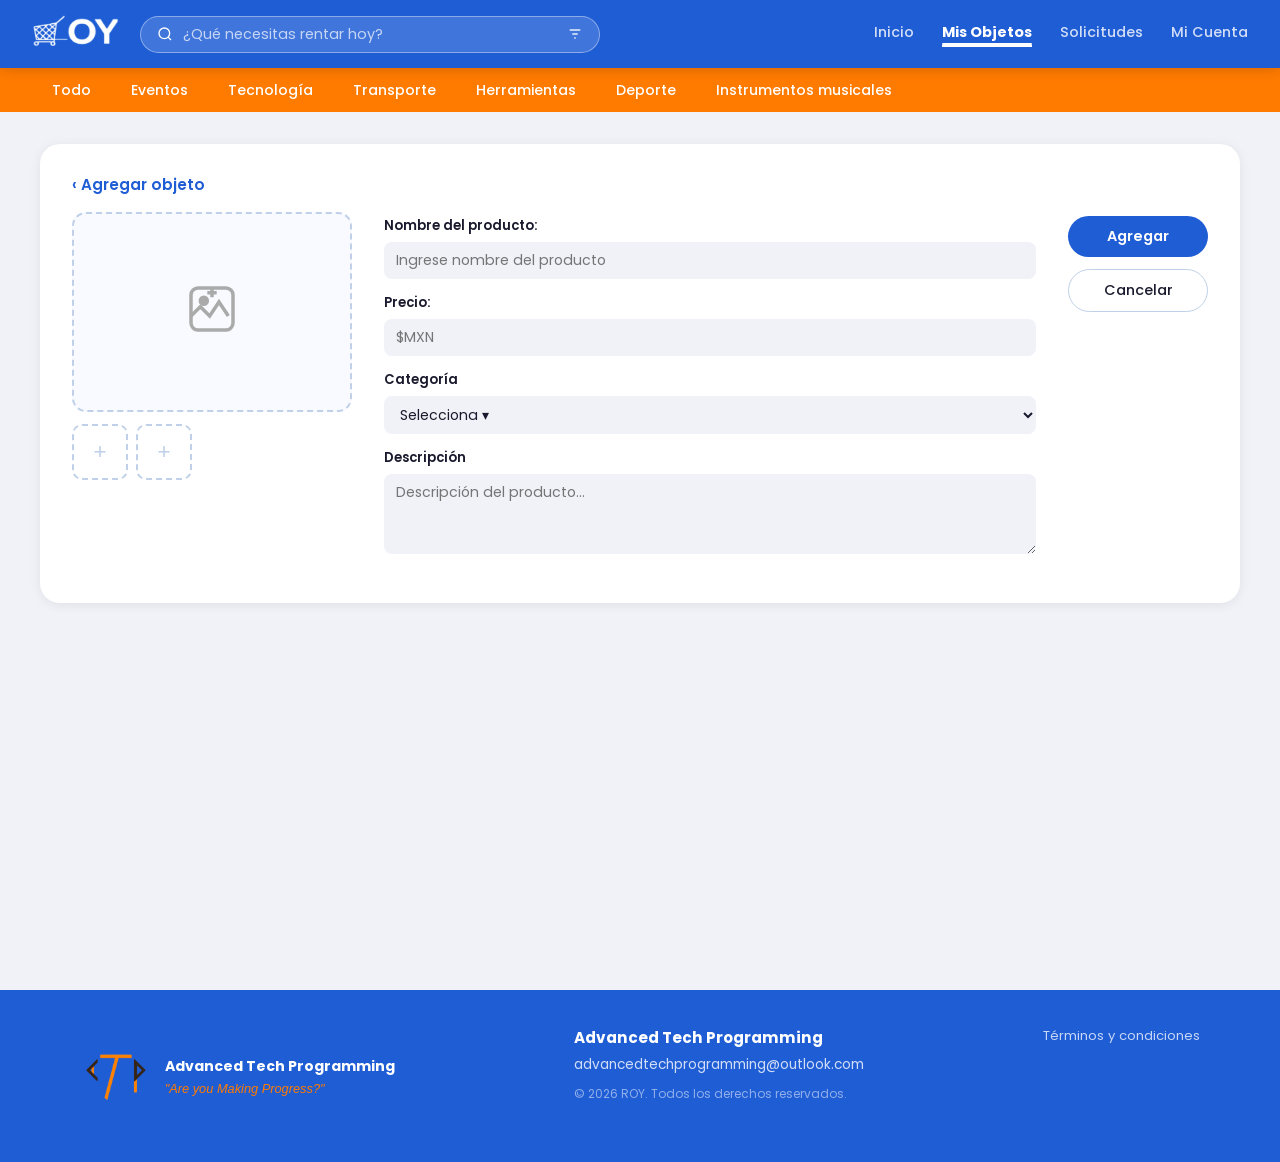
==== commit 76bcef6d: "se me olvido el footer" ====
--- a/Web/agregar-objeto.html
+++ b/Web/agregar-objeto.html
@@ -104,4 +104,22 @@
 
   <script src="agregar-objeto.js"></script>
 </body>
+
+<footer class="footer">
+    <div class="footer-content">
+      <div class="footer-atp">
+        <img src="img/ATP_LOGO.png" alt="ATP" class="footer-atp-logo"/>
+        <div>
+          <p class="footer-atp-nombre">Advanced Tech Programming</p>
+          <p class="footer-atp-slogan">"Are you Making Progress?"</p>
+        </div>
+      </div>
+      <div class="footer-info">
+        <p class="footer-empresa">Advanced Tech Programming</p>
+        <a href="mailto:advancedtechprogramming@outlook.com" class="footer-correo">advancedtechprogramming@outlook.com</a>
+        <p class="footer-copy">&copy; 2026 ROY. Todos los derechos reservados.</p>
+      </div>
+      <div class="footer-links">
+        <a href="#" class="footer-link">Términos y condiciones</a>
+      </footer> 
 </html>
--- a/Web/styles.css
+++ b/Web/styles.css
@@ -1754,4 +1754,57 @@
 
 @media (max-width: 768px) {
   .cuenta-layout { grid-template-columns: 1fr; }
+}
+
+
+/* ══════════════════════════════
+   FOOTER
+══════════════════════════════ */
+.footer {
+  background: var(--azul);
+  margin-top: 48px;
+  padding: 36px 80px;
+}
+.footer-content {
+  display: flex;
+  justify-content: space-between;
+  align-items: flex-start;
+  gap: 40px;
+  flex-wrap: wrap;
+  max-width: 1200px;
+  margin: 0 auto;
+}
+
+/* Logo y tagline */
+.footer-logo    { height: 40px; object-fit: contain; filter: brightness(0) invert(1); margin-bottom: 8px; }
+.footer-tagline { font-size: .82rem; color: rgba(255,255,255,.7); font-weight: 500; }
+
+/* Info empresa */
+.footer-empresa { font-size: .95rem; font-weight: 700; color: #fff; margin-bottom: 6px; }
+.footer-correo  { font-size: .85rem; color: rgba(255,255,255,.8); text-decoration: none; display: block; margin-bottom: 10px; transition: color .2s; }
+.footer-correo:hover { color: var(--naranja); }
+.footer-copy    { font-size: .75rem; color: rgba(255,255,255,.5); }
+
+/* Links */
+.footer-links { display: flex; flex-direction: column; gap: 8px; }
+.footer-link  { font-size: .82rem; color: rgba(255,255,255,.75); text-decoration: none; transition: color .2s; }
+.footer-link:hover { color: var(--naranja); }
+
+@media (max-width: 768px) {
+  .footer         { padding: 32px 24px; }
+  .footer-content { flex-direction: column; gap: 24px; }
+}
+
+/* Footer ATP */
+.footer-atp {
+  display: flex; align-items: center; gap: 14px;
+}
+.footer-atp-logo {
+  height: 100px; object-fit: contain;
+}
+.footer-atp-nombre {
+  font-size: .88rem; font-weight: 700; color: #fff; margin-bottom: 4px;
+}
+.footer-atp-slogan {
+  font-size: .8rem; color: var(--naranja); font-style: italic; font-weight: 500;
 }
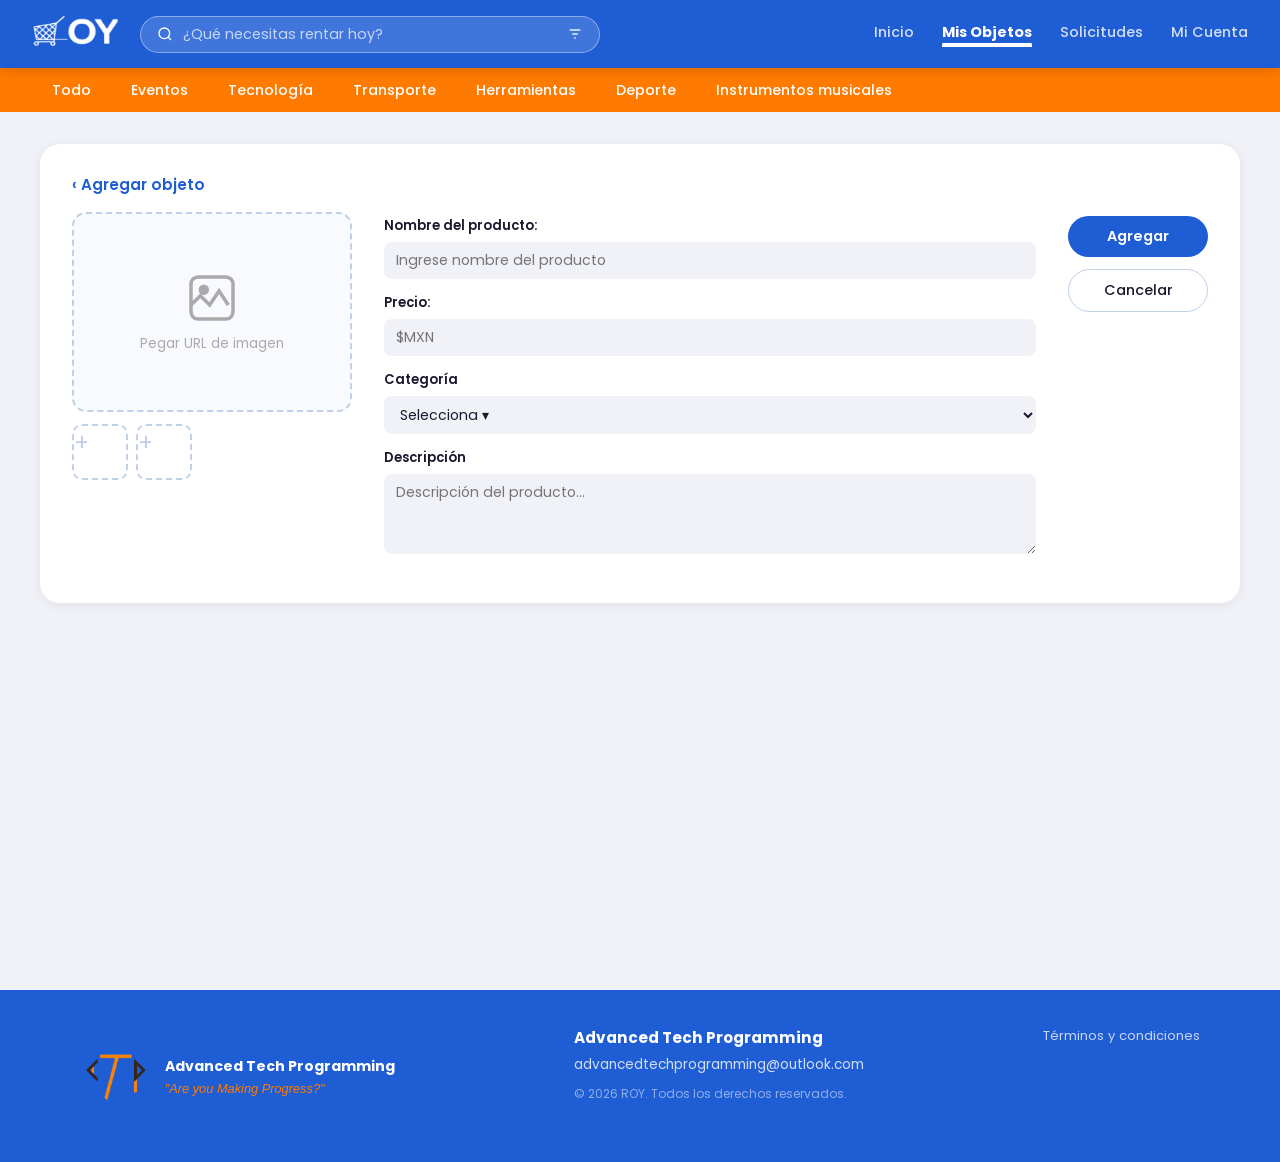
==== commit d5ca6944: "Fix solicitudes, pagar, mi cuenta y estados" ====
--- a/Web/agregar-objeto.html
+++ b/Web/agregar-objeto.html
@@ -37,31 +37,33 @@
   </nav>
 
   <main class="dash-main">
-
     <div class="agregar-layout">
 
       <!-- IZQUIERDA: galería -->
       <div class="agregar-galeria">
         <a href="mis-objetos.html" class="breadcrumb-back">‹ Agregar objeto</a>
 
-        <!-- Imagen principal -->
-        <div class="agregar-img-main" id="dropZone" onclick="document.getElementById('fileInput').click()">
-          <img id="preview-img" src="" alt="" style="display:none; width:100%; height:100%; object-fit:cover; border-radius:12px;"/>
-          <div id="upload-placeholder">
+        <div class="agregar-img-main" id="dropZone" onclick="abrirPanelUrl(0)">
+          <img id="preview-img-0" src="" alt="" style="display:none; width:100%; height:100%; object-fit:cover; border-radius:12px;"/>
+          <div id="placeholder-0" style="display:flex; flex-direction:column; align-items:center; justify-content:center; height:100%;">
             <svg width="56" height="56" viewBox="0 0 24 24" fill="none" stroke="#aaa" stroke-width="1.5">
               <rect x="3" y="3" width="18" height="18" rx="3"/>
               <path d="M3 15l4-4 4 4 4-6 4 6"/>
               <circle cx="8.5" cy="8.5" r="1.5" fill="#aaa"/>
-              <path d="M12 3v4M10 5h4" stroke="#aaa" stroke-width="1.5"/>
             </svg>
+            <p style="color:#aaa;font-size:.85rem;margin-top:8px;">Pegar URL de imagen</p>
           </div>
-          <input type="file" id="fileInput" accept="image/*" style="display:none"/>
         </div>
 
-        <!-- Thumbnails -->
         <div class="agregar-thumbs">
-          <button class="agregar-thumb-add" onclick="document.getElementById('fileInput').click()">+</button>
-          <button class="agregar-thumb-add">+</button>
+          <div class="agregar-thumb-add" onclick="abrirPanelUrl(1)">
+            <img id="preview-img-1" src="" alt="" style="display:none; width:100%; height:100%; object-fit:cover; border-radius:8px;"/>
+            <span id="placeholder-1">+</span>
+          </div>
+          <div class="agregar-thumb-add" onclick="abrirPanelUrl(2)">
+            <img id="preview-img-2" src="" alt="" style="display:none; width:100%; height:100%; object-fit:cover; border-radius:8px;"/>
+            <span id="placeholder-2">+</span>
+          </div>
         </div>
       </div>
 
@@ -102,10 +104,22 @@
     </div>
   </main>
 
+  <!-- Panel URL -->
+  <div id="panel-url" style="display:none; position:fixed; inset:0; background:rgba(0,0,0,.5); z-index:999; align-items:center; justify-content:center;">
+    <div style="background:#fff; border-radius:16px; padding:28px; width:420px; max-width:90vw; box-shadow:0 8px 32px rgba(0,0,0,.2);">
+      <p style="font-weight:600; margin-bottom:12px;">Pega la URL de la imagen</p>
+      <input type="text" id="url-input" class="modal-input" placeholder="https://..." style="width:100%; margin-bottom:16px;"/>
+      <div style="display:flex; gap:10px; justify-content:flex-end;">
+        <button onclick="cerrarPanelUrl()" class="btn-cancelar-modal">Cancelar</button>
+        <button onclick="confirmarUrl()" class="btn-guardar-modal">Confirmar</button>
+      </div>
+    </div>
+  </div>
+
+  <script src="api.js"></script>
   <script src="agregar-objeto.js"></script>
-</body>
 
-<footer class="footer">
+  <footer class="footer">
     <div class="footer-content">
       <div class="footer-atp">
         <img src="img/ATP_LOGO.png" alt="ATP" class="footer-atp-logo"/>
@@ -121,5 +135,8 @@
       </div>
       <div class="footer-links">
         <a href="#" class="footer-link">Términos y condiciones</a>
-      </footer> 
+      </div>
+    </div>
+  </footer>
+</body>
 </html>
